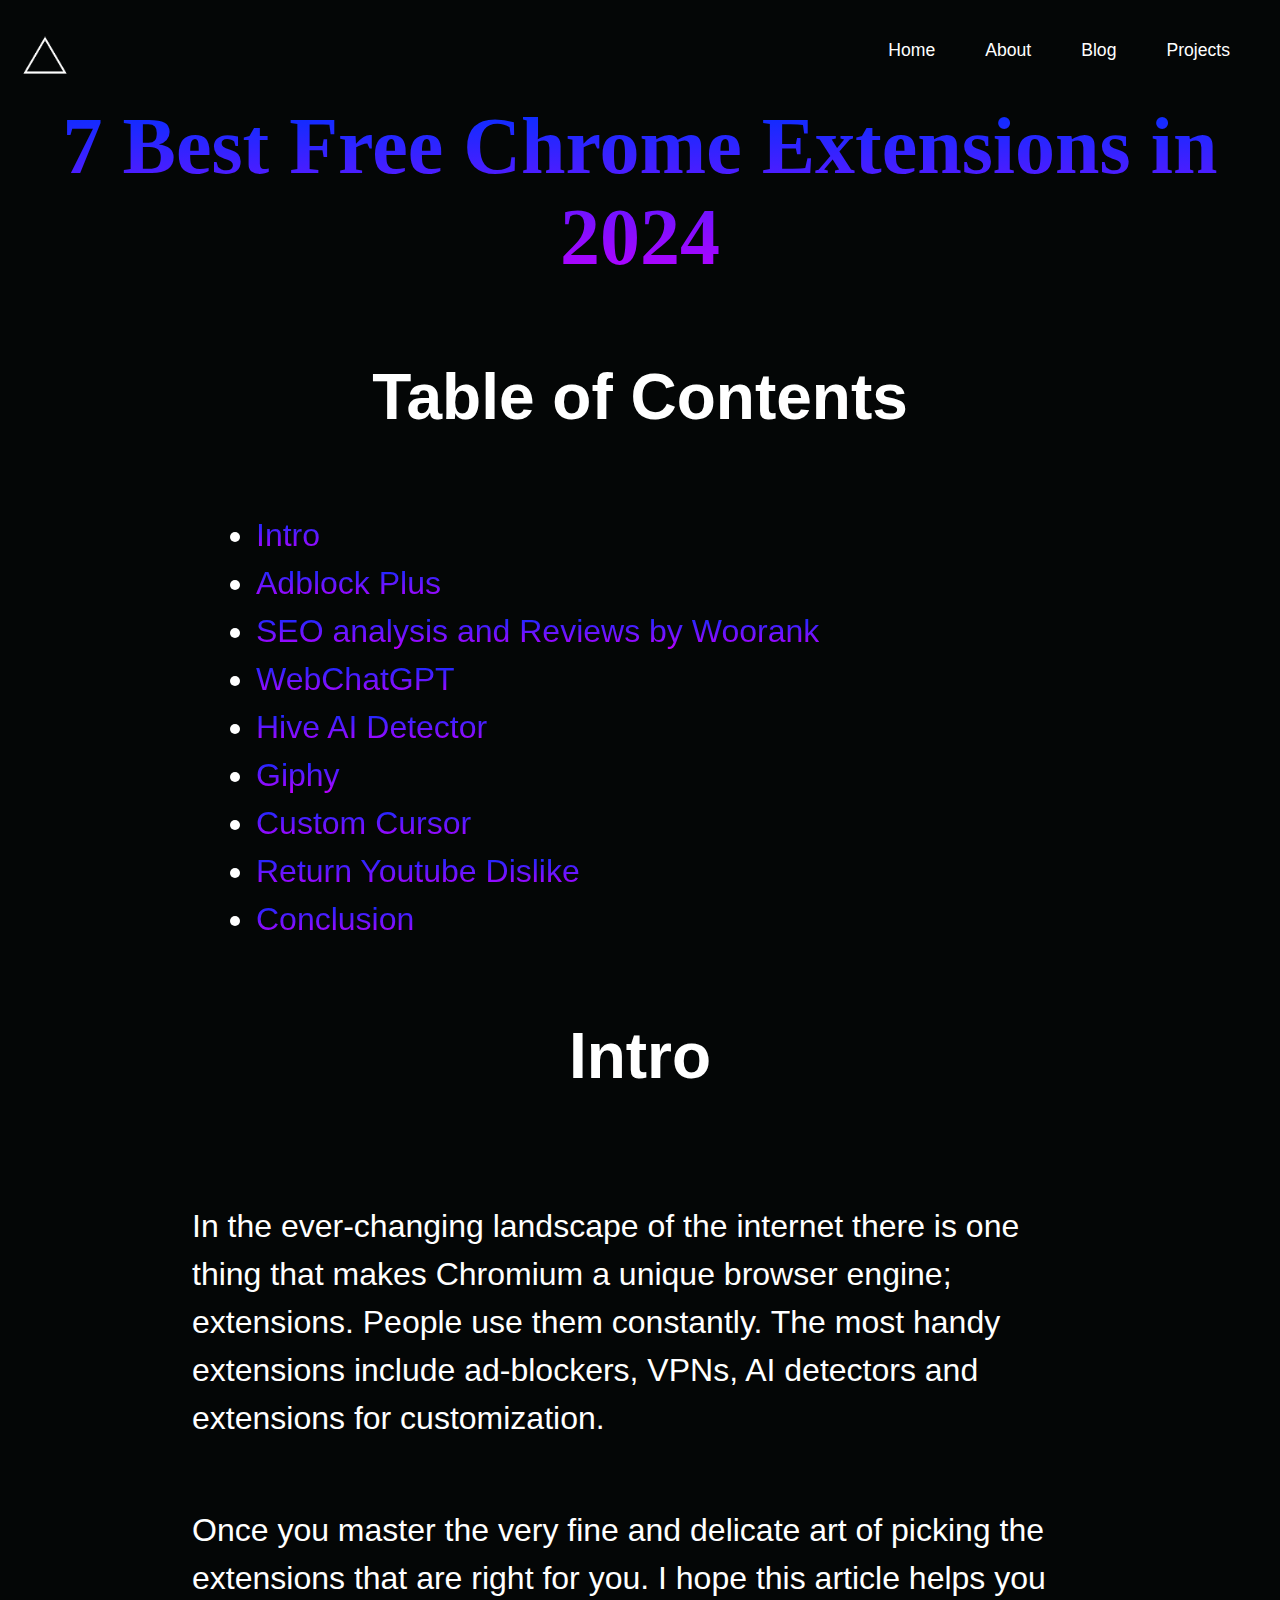
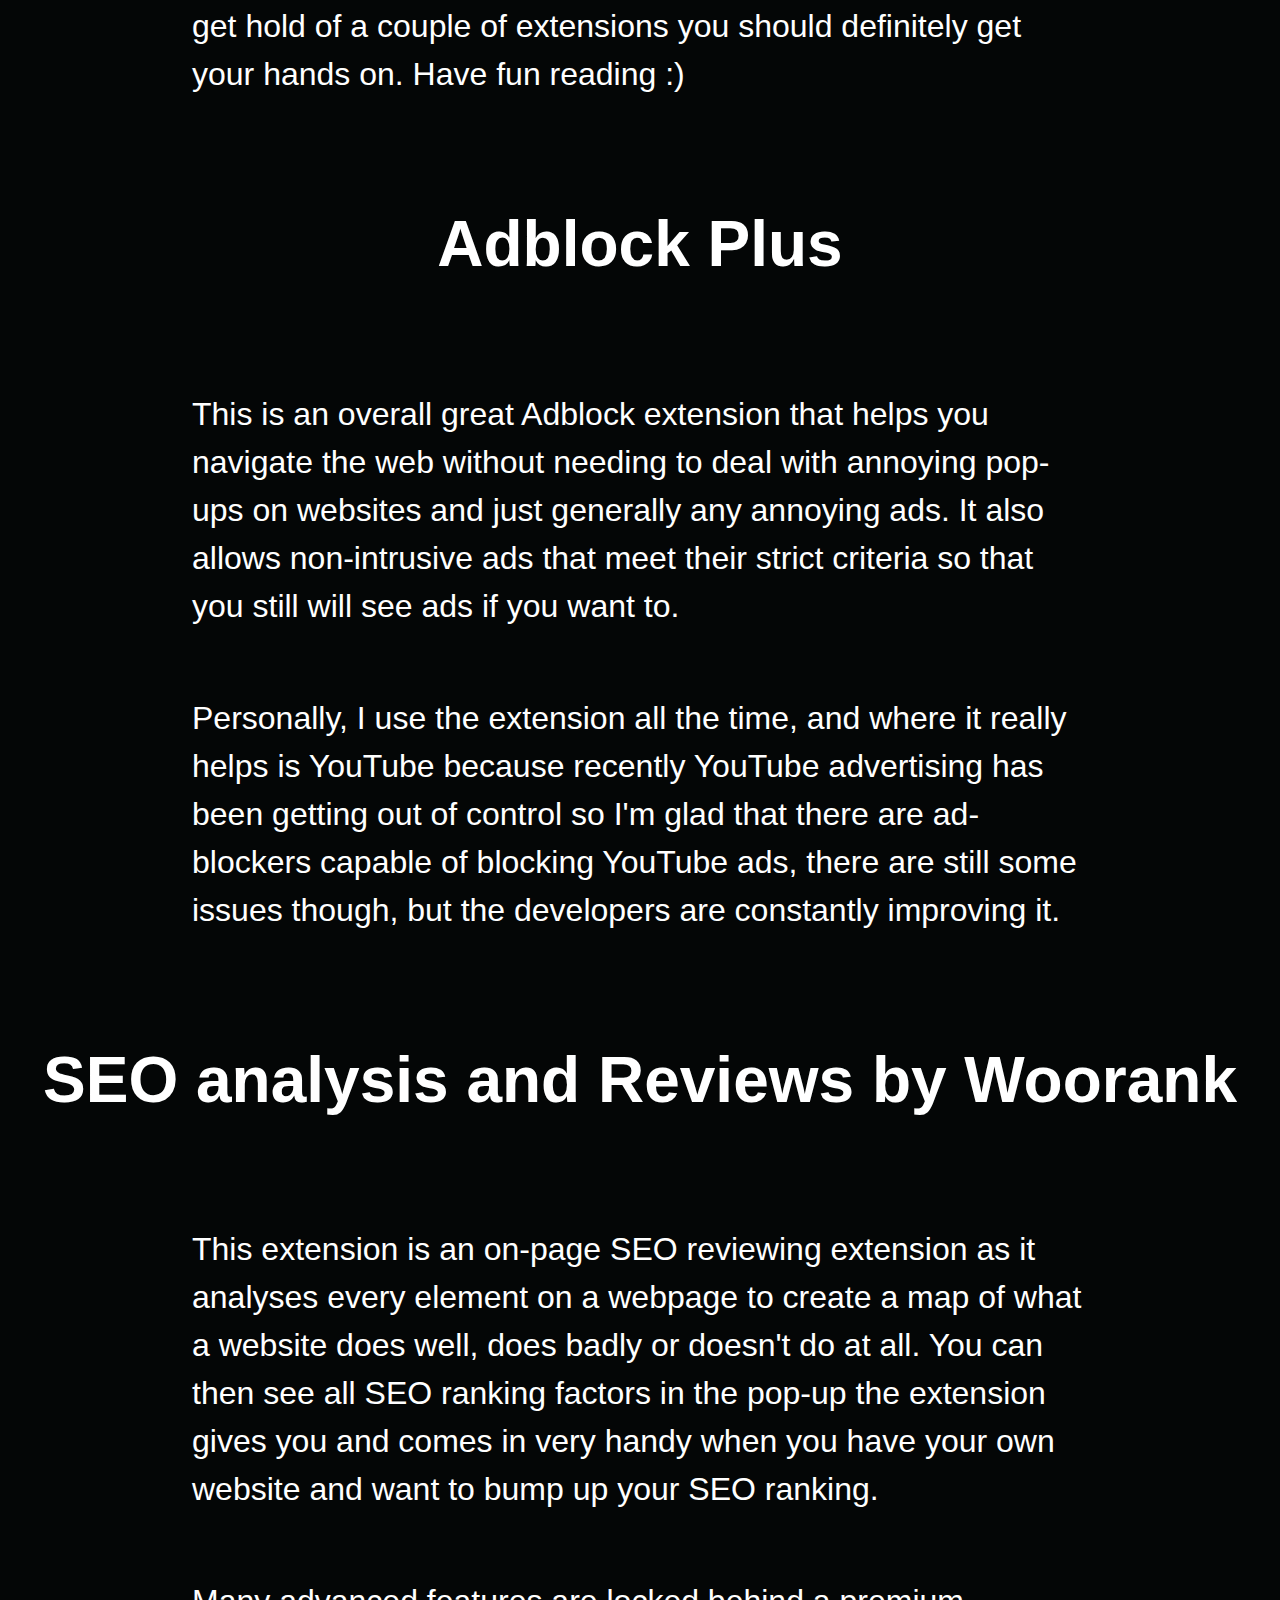
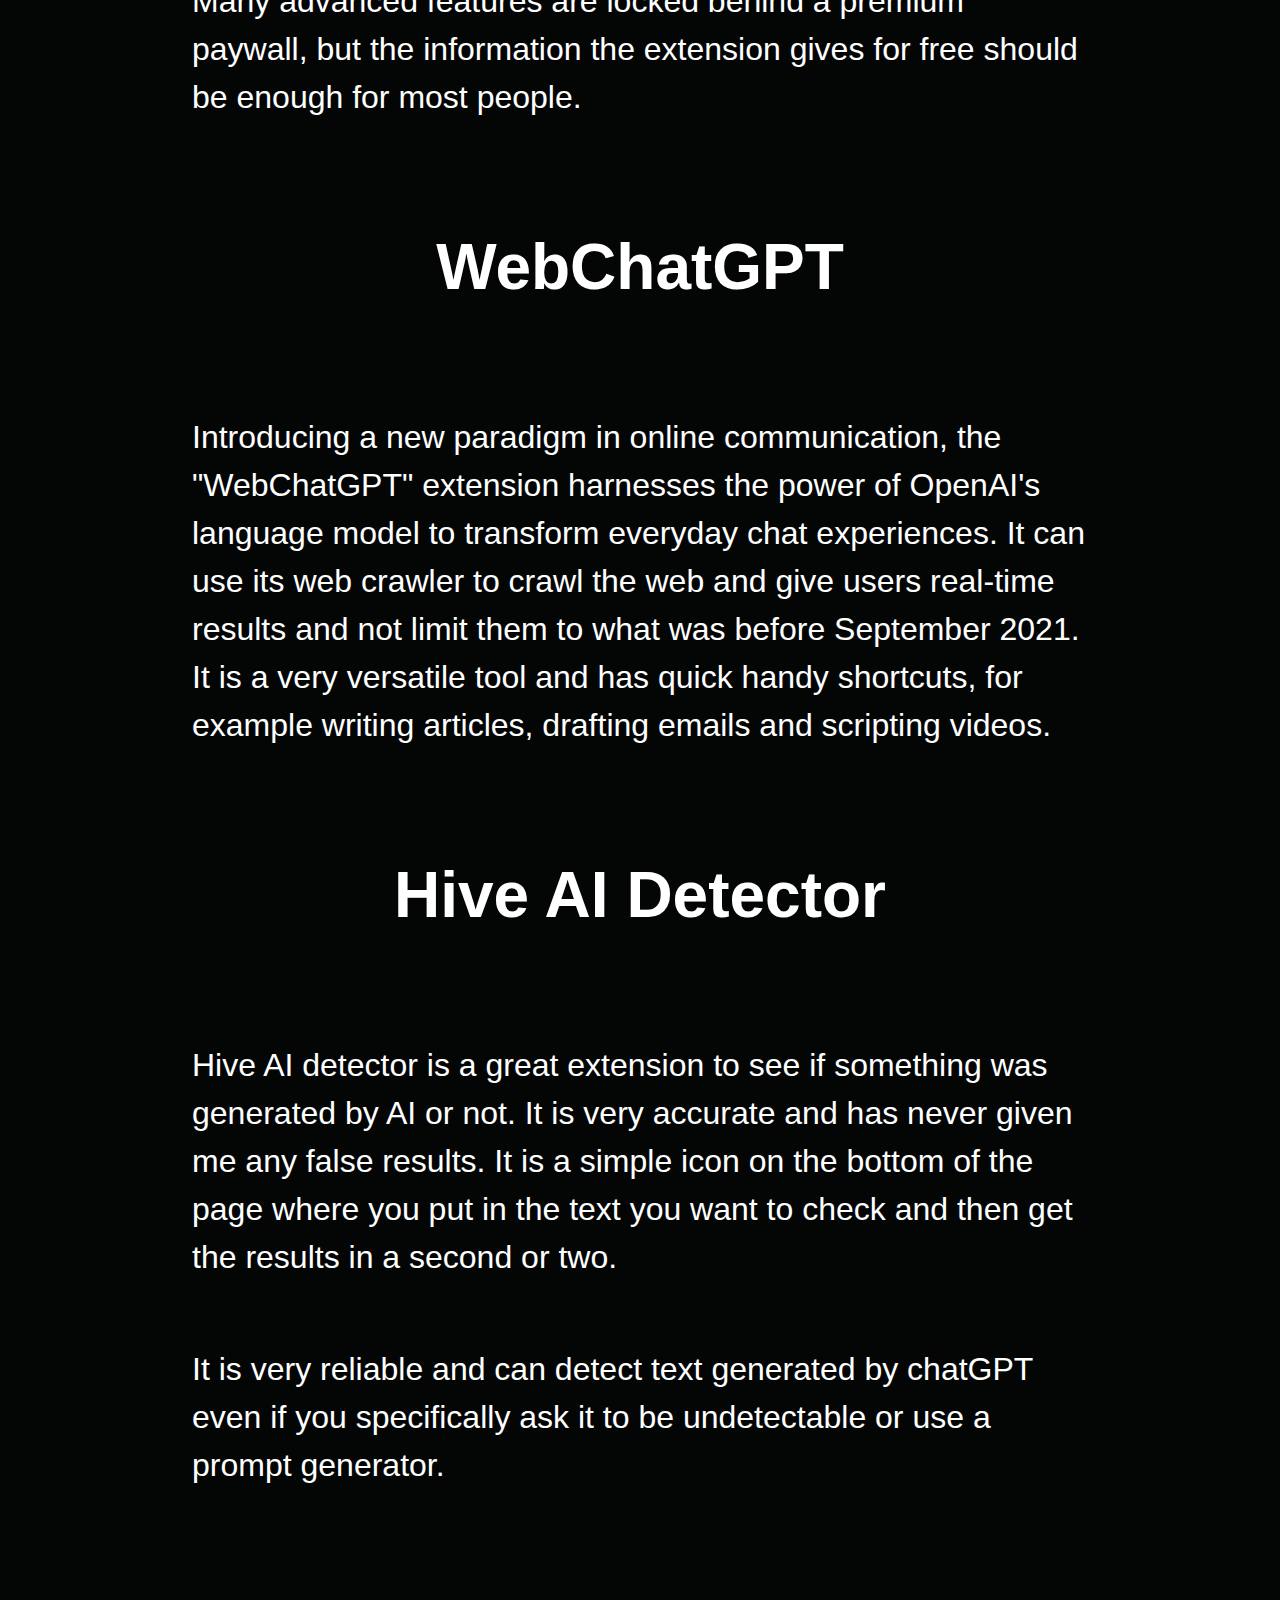
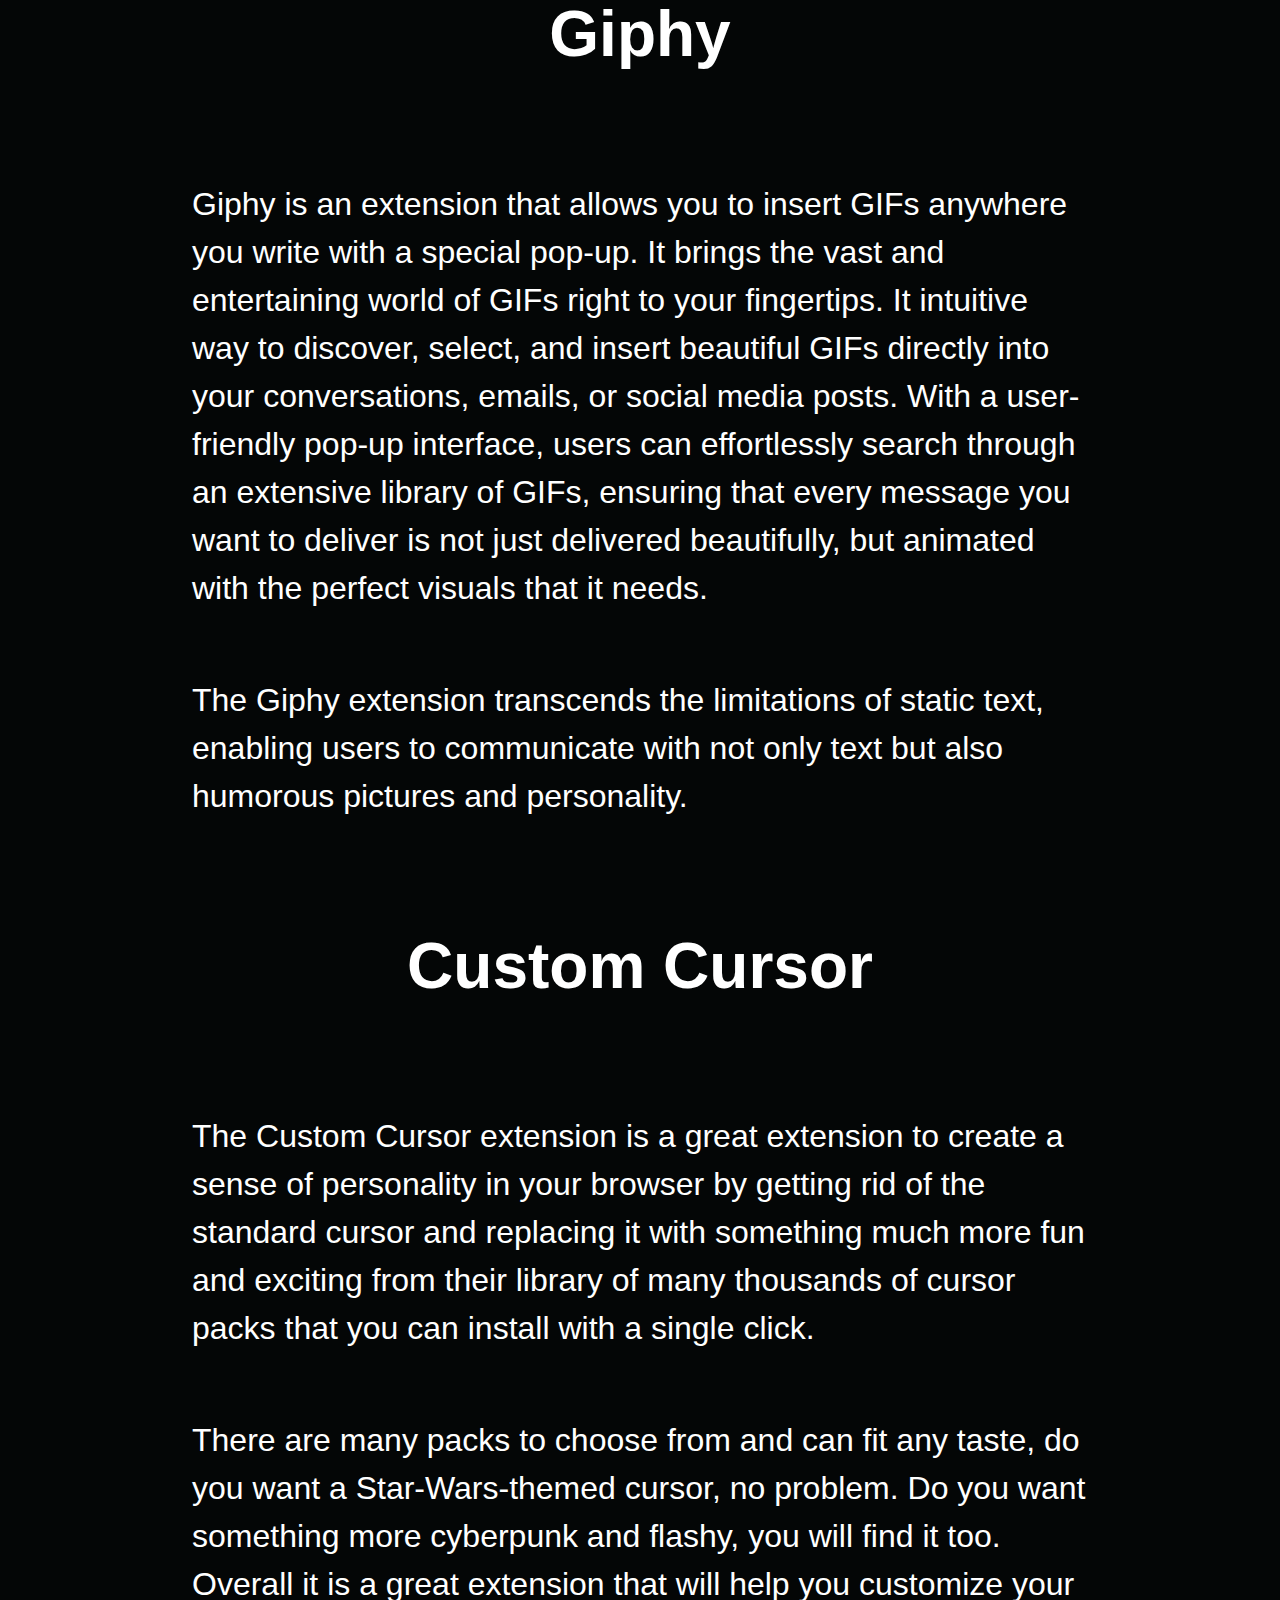
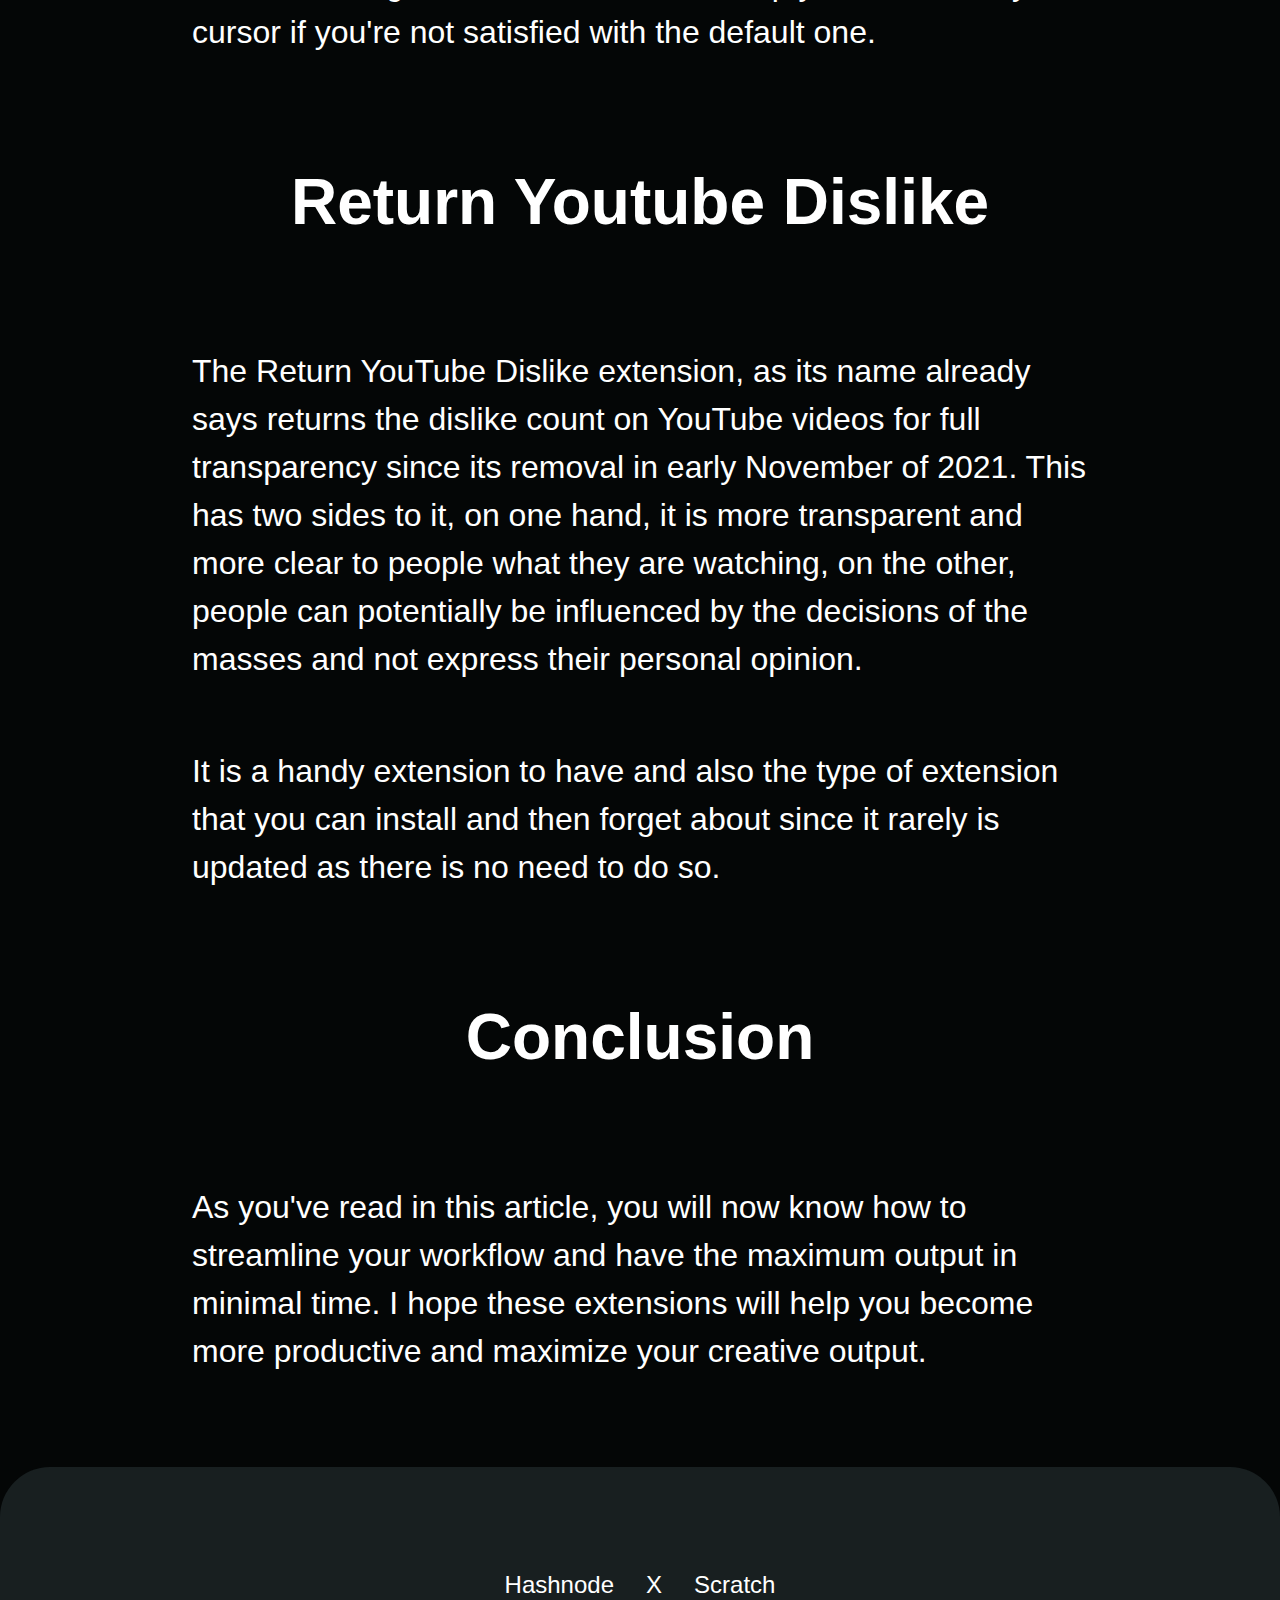
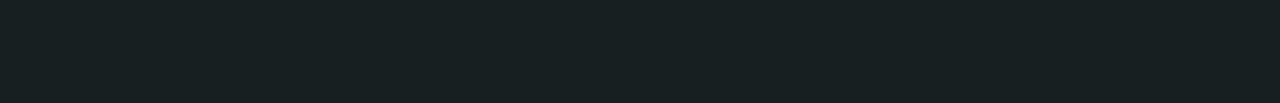
==== 7-best-extensions.html @ 51c05415 "blog post" ====
<!DOCTYPE html>
<html lang="en">

<head>

    <meta charset="UTF-8">
    <meta http-equiv="X-UA-Compatible" content="IE=edge">
    <meta name="viewport" content="width=device-width, initial-scale=1.0">
    <meta name="description" content="A compilation of the most needed Chrome extensions out there">
    <meta name="keywords" content=" Chrome extension, Chrome browser extensions, best browser extensions, top browser extensions">
    <link rel="stylesheet" href="style.css">
    <title>Alteca.xyz - 7 Best Free Chrome Extensions in 2024</title>
</head>

<body>
    <header>
        <nav>

            <div class="flex" id="nav">
                <div id="logo">
                    <a href="index.html"><img src="Page-Images/BeFunky-design-removebg-preview.png" alt="Logo"
                            class="logo"></a>
                </div>
                <div id="desktop-links">
                    <ul>
                        <li><a href="index.html">Home</a></li>
                        <li><a href="about.html">About</a></li>
                        <li><a href="blog.html">Blog</a></li>
                        <li><a href="Projects.html">Projects</a></li>
                    </ul>
                </div>
                <div id="mobile-links">
                    <ul>
                        <li><a href="index.html">Home</a></li>
                        <li><a href="about.html">About</a></li>
                        <li><a href="blog.html">Blog</a></li>
                        <li><a href="Projects.html">Projects</a></li>
                    </ul>
                </div>

                <div id="sandwich">
                    <a href="javascript:void(0);" onclick="toggleSandwichMenu()">
                        <img src="Images/menu.svg" alt="hamburger-menu" width="24px"></a>
                </div>
            </div>

        </nav>
    </header>
    <div class="blog">
        <h1>7 Best Free Chrome Extensions in 2024</h1>
        <h2>Table of Contents</h2>
        <li><a href="#intro">Intro</a></li>
        <li><a href="#adblock">Adblock Plus</a></li>
        <li><a href="#seo">SEO analysis and Reviews by Woorank</a></li>
        <li><a href="#webchatGPT">WebChatGPT</a></li>
        <li><a href="#ai-detector">Hive AI Detector</a></li>
        <li><a href="#giphy">Giphy</a></li>
        <li><a href="#custom-cursor">Custom Cursor</a></li>
        <li><a href="#youtube-dislike">Return Youtube Dislike</a></li>
        <li><a href="#conclusion">Conclusion</a></li>
        <h2 id="intro">Intro</h2>
        <p>In the ever-changing landscape of the internet there is one thing that makes Chromium a unique browser
            engine; extensions. People use them constantly. The most handy extensions include ad-blockers, VPNs, AI
            detectors and extensions for customization.

        </p>
        <p>Once you master the very fine and delicate art of picking the extensions that are right for you. I hope this
            article helps you get hold of a couple of extensions you should definitely get your hands on. Have fun
            reading :) </p>
        <h2 id="adblock">Adblock Plus</h2>
        <p>This is an overall great Adblock extension that helps you navigate the web without needing to deal with
            annoying pop-ups on websites and just generally any annoying ads. It also allows non-intrusive ads that meet
            their strict criteria so that you still will see ads if you want to.</p>
        <p>Personally, I use the extension all the time, and where it really helps is YouTube because recently YouTube
            advertising has been getting out of control so I'm glad that there are ad-blockers capable of blocking
            YouTube ads, there are still some issues though, but the developers are constantly improving it.</p>
        <h2 id="seo">SEO analysis and Reviews by Woorank</h2>
        <p>This extension is an on-page SEO reviewing extension as it analyses every element on a webpage to create a
            map of what a website does well, does badly or doesn't do at all. You can then see all SEO ranking factors
            in the pop-up the extension gives you and comes in very handy when you have your own website and want to
            bump up your SEO ranking.</p>
        <p>Many advanced features are locked behind a premium paywall, but the information the extension gives for free
            should be enough for most people.</p>
        <h2 id="webchatGPT">WebChatGPT</h2>
        <p>Introducing a new paradigm in online communication, the "WebChatGPT" extension harnesses the power of
            OpenAI's language model to transform everyday chat experiences. It can use its web crawler to crawl the web
            and give users real-time results and not limit them to what was before September 2021. It is a very
            versatile tool and has quick handy shortcuts, for example writing articles, drafting emails and scripting
            videos.

        </p>
        <h2 id="ai-detector">Hive AI Detector</h2>
        <p>Hive AI detector is a great extension to see if something was generated by AI or not. It is very accurate and
            has never given me any false results. It is a simple icon on the bottom of the page where you put in the
            text you want to check and then get the results in a second or two.</p>
        <p>It is very reliable and can detect text generated by chatGPT even if you specifically ask it to be
            undetectable or use a prompt generator.

        </p>
        <h2 id="giphy">Giphy</h2>
        <p>Giphy is an extension that allows you to insert GIFs anywhere you write with a special pop-up. It brings the
            vast and entertaining world of GIFs right to your fingertips. It intuitive way to discover, select, and
            insert beautiful GIFs directly into your conversations, emails, or social media posts. With a user-friendly
            pop-up interface, users can effortlessly search through an extensive library of GIFs, ensuring that every
            message you want to deliver is not just delivered beautifully, but animated with the perfect visuals that it
            needs.</p>
        <p>The Giphy extension transcends the limitations of static text, enabling users to communicate with not only
            text but also humorous pictures and personality.</p>
        <h2 id="custom-cursor">Custom Cursor</h2>
        <p>The Custom Cursor extension is a great extension to create a sense of personality in your browser by getting
            rid of the standard cursor and replacing it with something much more fun and exciting from their library of
            many thousands of cursor packs that you can install with a single click.</p>
        <p>There are many packs to choose from and can fit any taste, do you want a Star-Wars-themed cursor, no problem.
            Do you want something more cyberpunk and flashy, you will find it too. Overall it is a great extension that
            will help you customize your cursor if you're not satisfied with the default one.

        </p>
        <h2 id="youtube-dislike">Return Youtube Dislike</h2>
        <p>The Return YouTube Dislike extension, as its name already says returns the dislike count on YouTube videos
            for full transparency since its removal in early November of 2021. This has two sides to it, on one hand, it
            is more transparent and more clear to people what they are watching, on the other, people can potentially be
            influenced by the decisions of the masses and not express their personal opinion.</p>
        <p>It is a handy extension to have and also the type of extension that you can install and then forget about
            since it rarely is updated as there is no need to do so.

        </p>
        <h2 id="conclusion">Conclusion</h2>
        <p>As you've read in this article, you will now know how to streamline your workflow and have the maximum output
            in minimal time. I hope these extensions will help you become more productive and maximize your creative
            output.</p>
    </div>
    <footer>
        <div class="social">
            <a href="https://alteca.hashnode.dev/">
                <p>Hashnode</p>
            </a>
            <a href="https://x.com/@Alteca_xyz/">
                <p>X</p>
            </a>
            <a href="https://scratch.mit.edu/@Infinity-Creations/">
                <p>Scratch</p>
            </a>
        </div>

    </footer>
    <script src="script.js" async defer></script>

</body>

</html>
---- style.css ----
/* reset */
 @import url('Mokoto-Demo.ttf');
 * {
   /* border: 1px solid red ; */
   min-width: none;
 }

 @media screen and (min-width: 768px) {
   #desktop-links ul {
         list-style-type: none;
          justify-content: space-evenly;
          flex-direction: row;
          display: flex;
          gap: 50px;
          padding: 40px 50px;
       }
       #mobile-links {
         display: none;
       }
       #sandwich {
         display: none;
      }
   }
  

@media screen and (max-width: 767px) {
   #desktop-links { 
      display: none; 
   }
   #mobile-links {
      display: none;
    }
   #sandwich {
      display: flex;
   }
  
  
}
 * {
    padding: 0;
    margin: 0;
    font-family: 'Montserrat', sans-serif;
    
 }

 body {
    background: #040606;
 }

 /* navbar nav */
#nav {
   display: flex;
   justify-content: space-between;
}

 #mobile-links ul li  a {
   padding: 0 0;
 }
 nav ul li a {
    text-decoration: none;
    color: white;
    
    transition: all ease-in-out 200ms;
    font-size: 1.1rem;
 }

 nav ul li a:hover {
    color: #0030ff;
 }

 .logo {
    width: 50px;
    height: 50px;
    padding-left: 20px;
    padding-top: 30px;
    display: flex;
    justify-self: flex-start;
 }

 #logoflex {
   display: flex;
    justify-self: flex-start;
 }

 /* Cta Header */
 #homeheader {
   
   padding-bottom: 5em;
 }


 
 #cta h1 {
    font-size: 4rem;
    background: -webkit-linear-gradient(#0030ff, #bc00ff);
    -webkit-background-clip: text;
    -webkit-text-fill-color: transparent;
    font-weight: 700;
    text-align: center;
    font-family:'Mokoto';
 }

 h4 {
    color: #fff;
    font-size: 1.5rem;
    font-weight: 400;
    padding: 1em 0;
 }

 #cta {
    /* padding: 4em 3em; */
    flex: 1 1 600px;
    padding:3em 2em ;
 }

 #ctabtn {
    background: linear-gradient(142deg, rgba(0, 48, 255, 1) 0%, rgba(188, 0, 255, 1) 100%);
    border: none;
    padding: 1em 1.4em;
    font-size: 1.5rem;
    color: #fff;
    margin-left: 6em;
    border-radius: 50px;
    transition: ease-in-out 300ms;
 }

 #ctabtn:hover {
    color: #000;
    background: #fff;
    transform: translateY(-1rem);
 }

 .trans {
    background: linear-gradient(0deg, rgba(0, 0, 0, 1) 0%, rgba(0, 212, 255, 0) 100%);

 }

 .trans h2 {
    padding: 0;
 }

 #stack {
    margin-right: 3em;
   max-width: 400px;
   min-width: 250px;
    flex: 1 1 250px;
    padding-bottom: 3em;
    

 }

 #flexheader {
    display: flex;
    flex-wrap: wrap;
    padding: 6em 0;
    
 }

 /* main */
 main {
    background-color: black;
 }

 main h2 {
    color: #fff;
    font-size: 3.5rem;
    font-weight: 700;
    text-align: center;
    padding: 1.2em 0;

 }

 h3 {
    color: white;
    font-size: 3rem;
    font-weight: 700;
    text-align: center;

 }

 p {
    color: #fff;
    font-size: 1.5rem;
    font-weight: 400;
    padding: 1em 0;
    text-align: center;
 }

 #home section {
    padding: 50px 50px;
    margin: 40px;
    border-radius: 25px;
 }
 #home p {
   font-size: 1.2rem;
 }
p a {
   background: -webkit-linear-gradient(#0030ff, #bc00ff);
   -webkit-background-clip: text;
   -webkit-text-fill-color: transparent;
   font-size: 1.7rem;
}
 section {
    padding: 2em 0;
    background: #181F20;
    padding: 50px 50px;
    margin: 40px;
    border-radius: 25px;


 }
 .cont {
   display: flex;
   justify-content: center;
 }
 

 /* .post h3 {
    transition: all 3000ms ease-in-out;
 } */
 h1 {
    font-size: 5rem;
    font-family: 'Mokoto';
    background: -webkit-linear-gradient(#0030ff, #bc00ff);
    -webkit-background-clip: text;
    -webkit-text-fill-color: transparent;
    
    font-weight: 700;
    text-align: center;
 }

 h2 {
    font-size: 4rem;
    color: #fff;
    font-weight: 700;
    text-align: center;
    padding: 1.2em 0;
 }

 .post h3 {
    transition: all 300ms ease-in-out;
    font-size: 2.3rem;
 }
 .post a {
   text-decoration: none;
 }

 .post h3:hover {
    color: #0030ff;
 }

 .post {
    padding: 2em 0;
 }

 .desc {
    color: white;
    text-align: center;
    font-size: 1.5rem;
 }

 .readmore {

    background: linear-gradient(142deg, rgba(0, 48, 255, 1) 0%, rgba(188, 0, 255, 1) 100%);
    border: none;
    padding: 1em 1.4em;
    justify-self: center;
    font-size: 1.5rem;
    color: #fff;
    border-radius: 50px;
    transition: ease-in-out 300ms;

 }

 .readmore:hover {
    color: #000;
    background: #fff;
    transform: translateY(-1rem);
 }

 /* Blog post */
 .date {
    color: #fff;
    font-size: 1rem;
    text-align: center;
    padding-top: 2em;
 }

 /* Blog post */
.blog h3 {
   margin:20px 0 ;
}
 .blog pre {
   background-color: rgb(60, 60, 60);
   padding: 5rem 0;
   border-radius: 3rem;
}
.blog pre code {
   color: white;
   font-size: 2.5rem;
   margin-left: 3em;

}
 .blog p {
   font-size: 2rem;
   color: #fff;
   line-height: 1.5;
   text-align: left;
   margin-left: 15%;
   margin-right: 15%;
 }


.blog li {
   font-size: 2rem;
   color: #fff;
   line-height: 1.5;
   text-align: left;
   margin-left: 20%;
   margin-right: 20%;
 }
 .blog h4 {
   font-size: 2.9rem;
   color: #fff;
   font-weight: 700;
   text-align: center;
 }
 .blog img {
   max-width: 800px;
   width: 80%;
   display: flex;
   justify-content: center;
   border-radius: 30px;
   margin-left: auto;
   margin-right: auto;
 }
 .blog a {
   background: -webkit-linear-gradient(#0030ff, #bc00ff);
    -webkit-background-clip: text;
    -webkit-text-fill-color: transparent;
    text-decoration: underline;
 }

/* Footer */
footer{
   margin-top: 60px;
   padding-top: 5em;
   padding-bottom: 5em;
   background-color: #181F20;
   border-radius: 50px 50px 0 0;
}
footer .social {
   justify-content: center;
   gap: 2em;
   display: flex;
}
footer .social a {
   text-decoration: none;

}
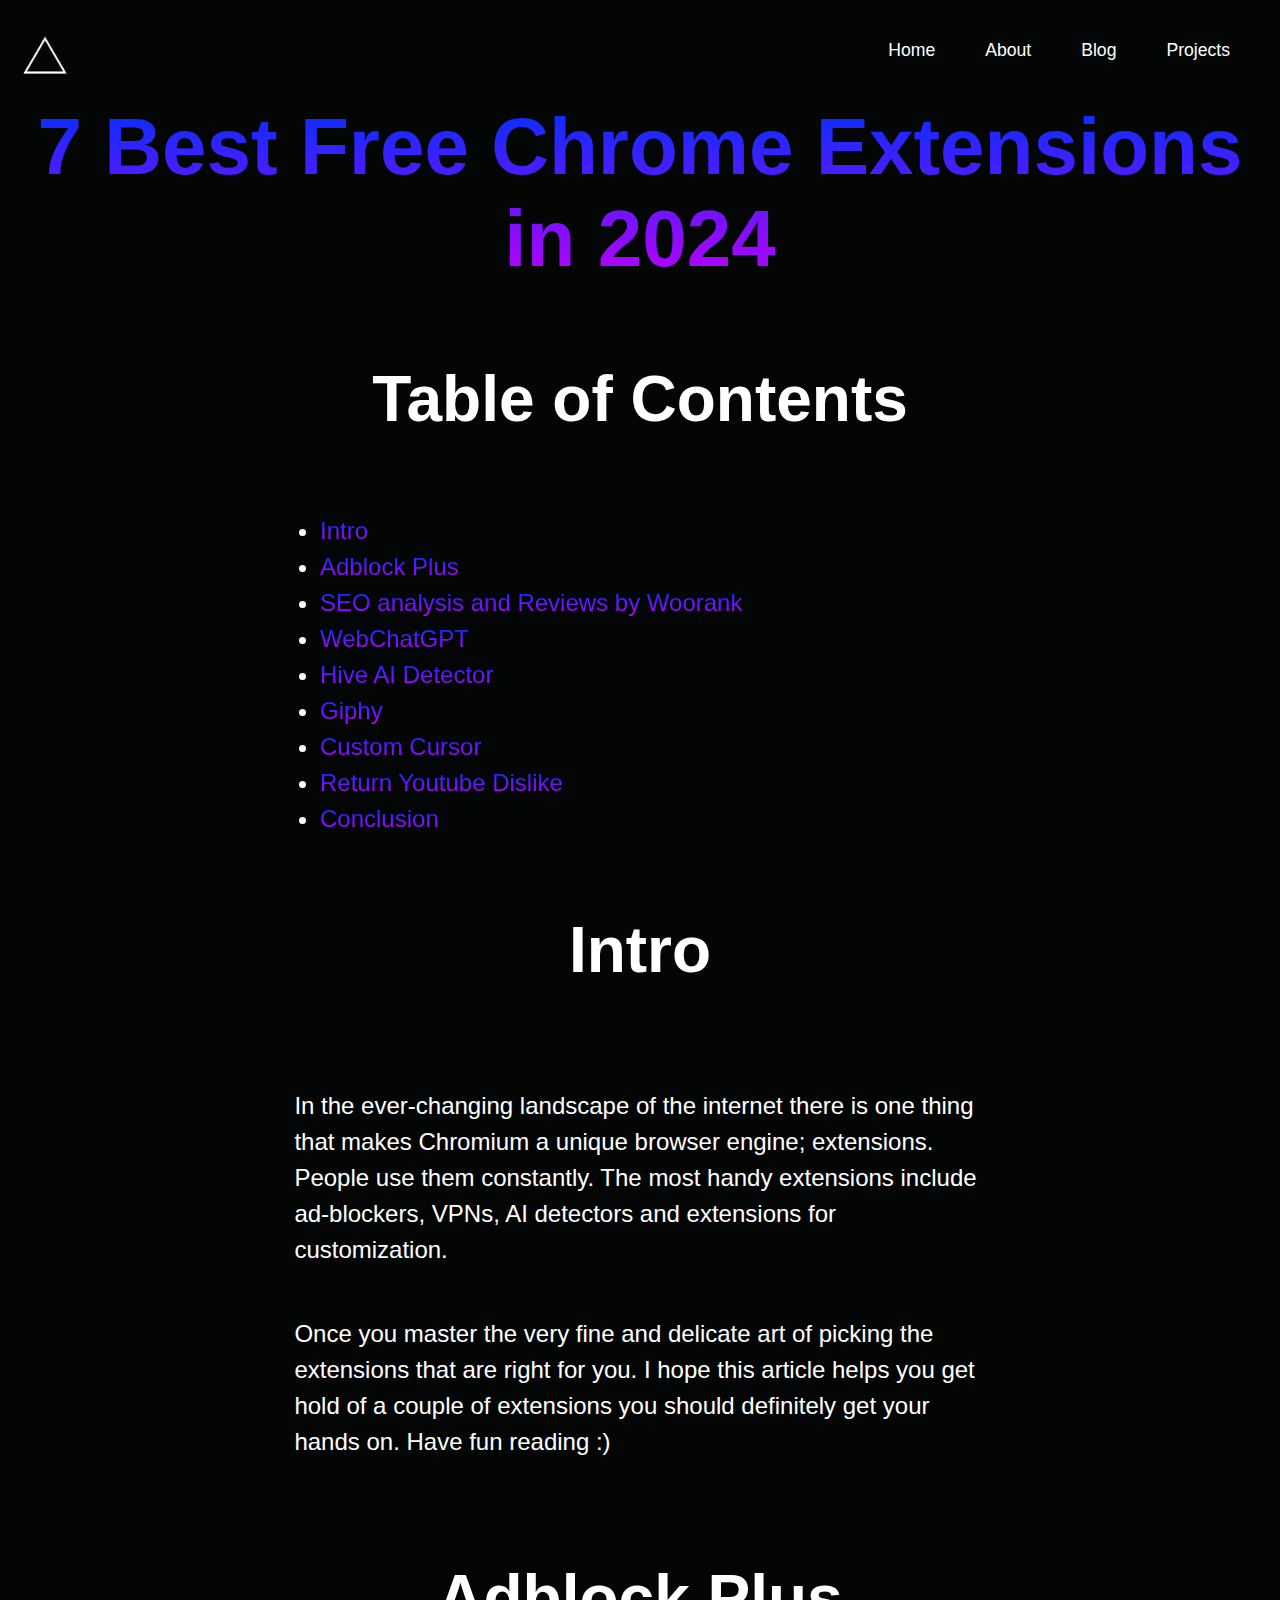
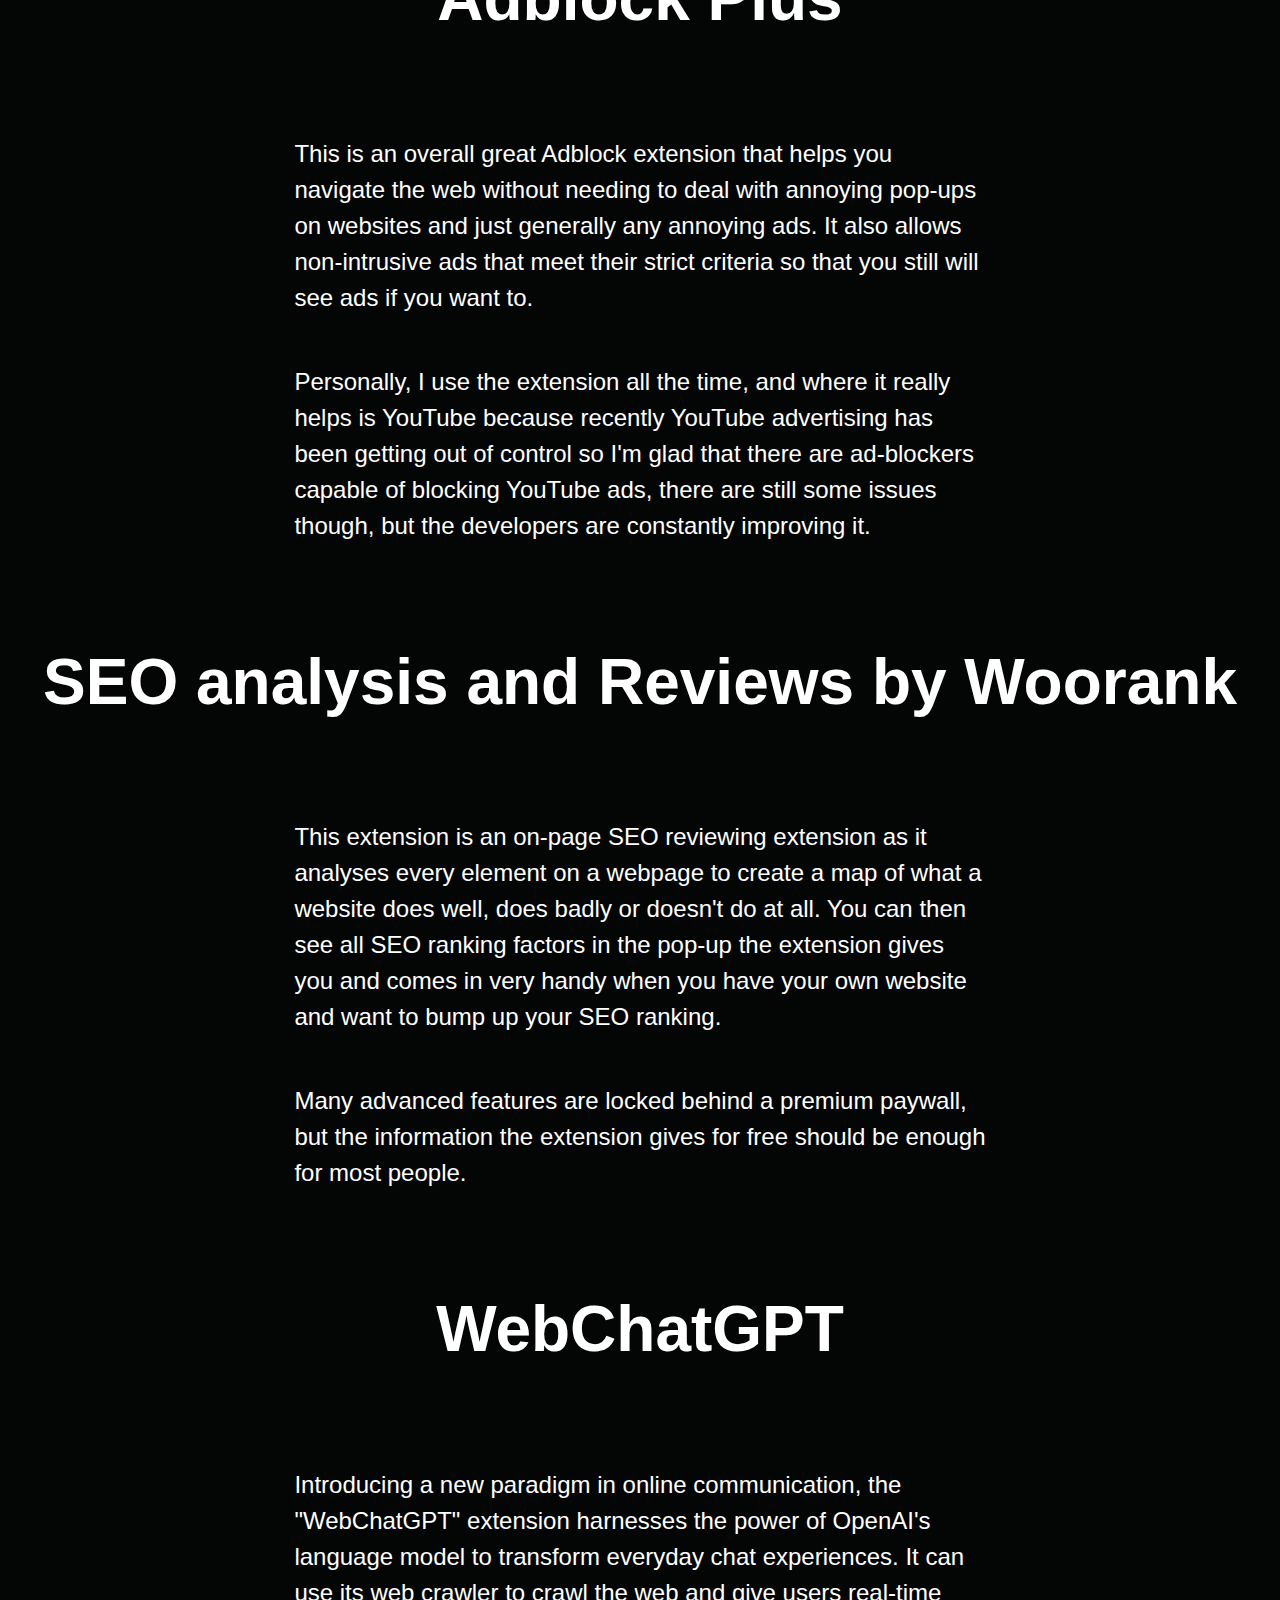
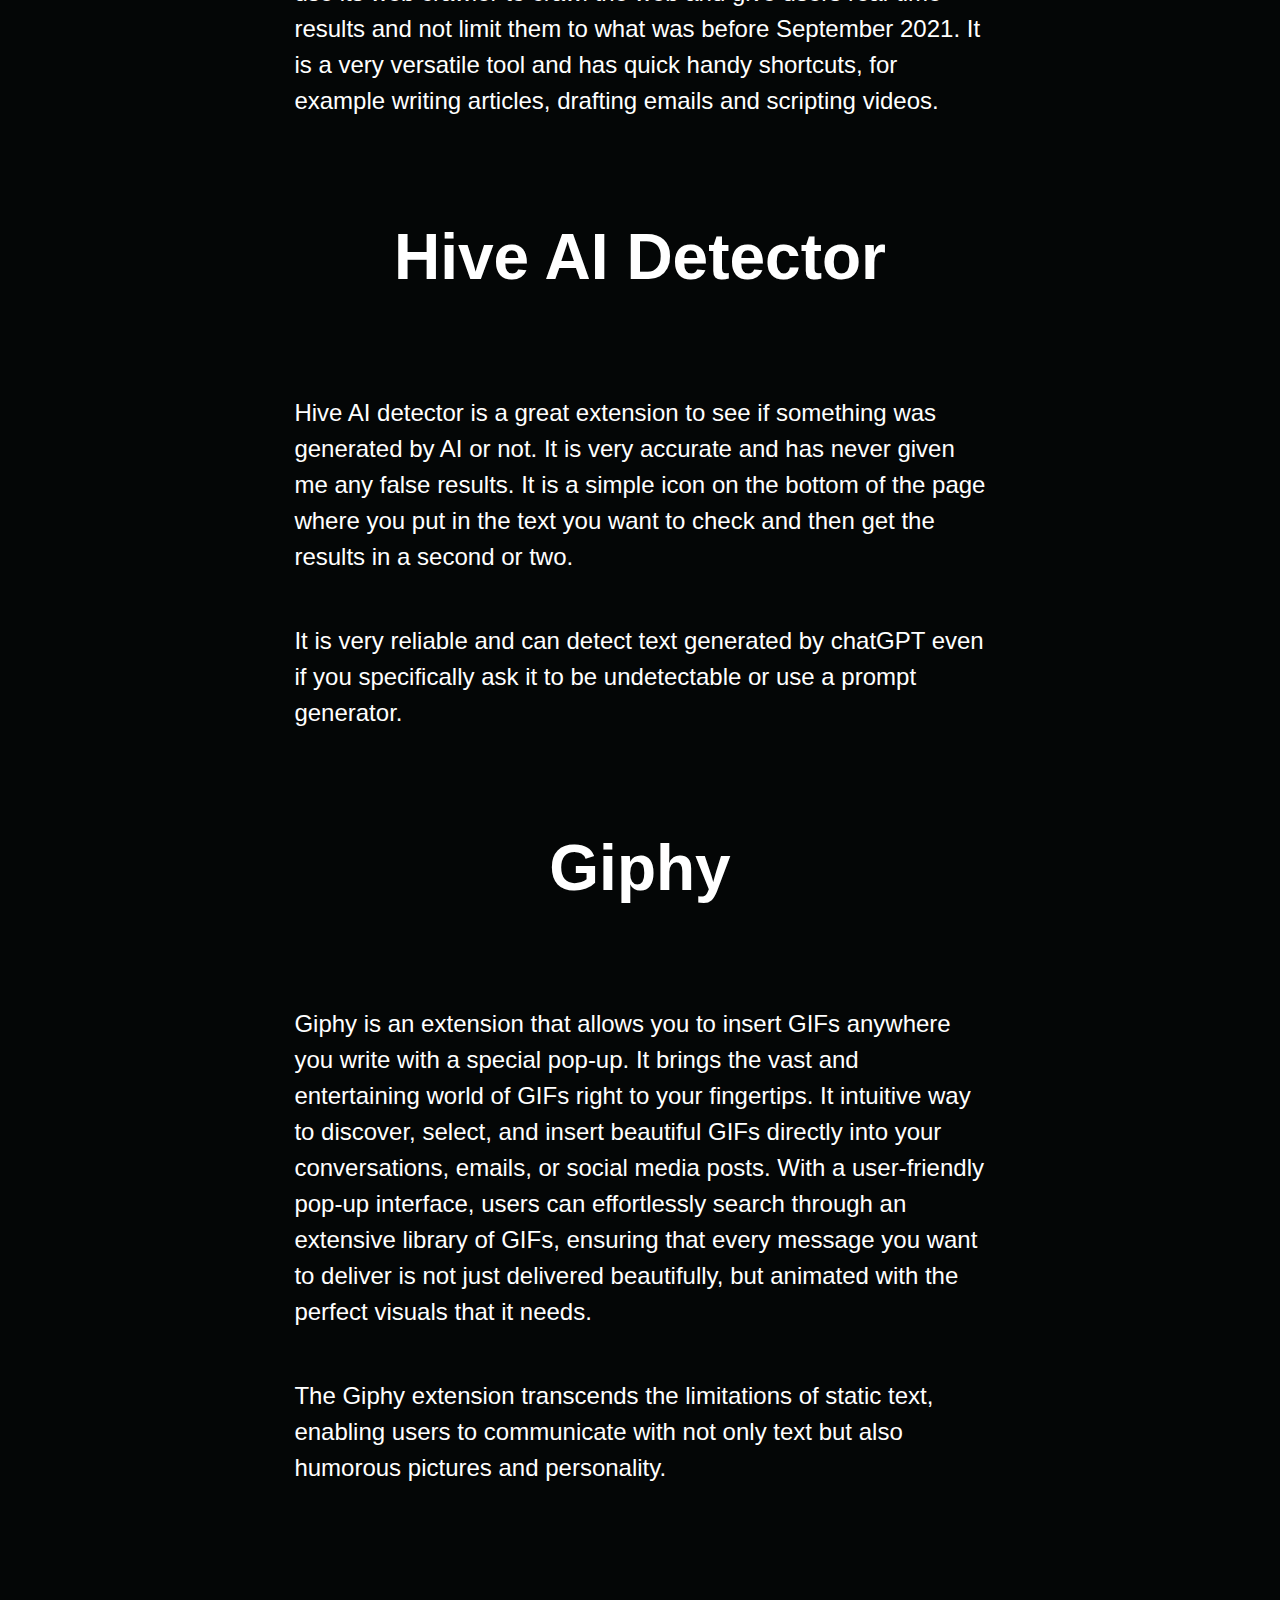
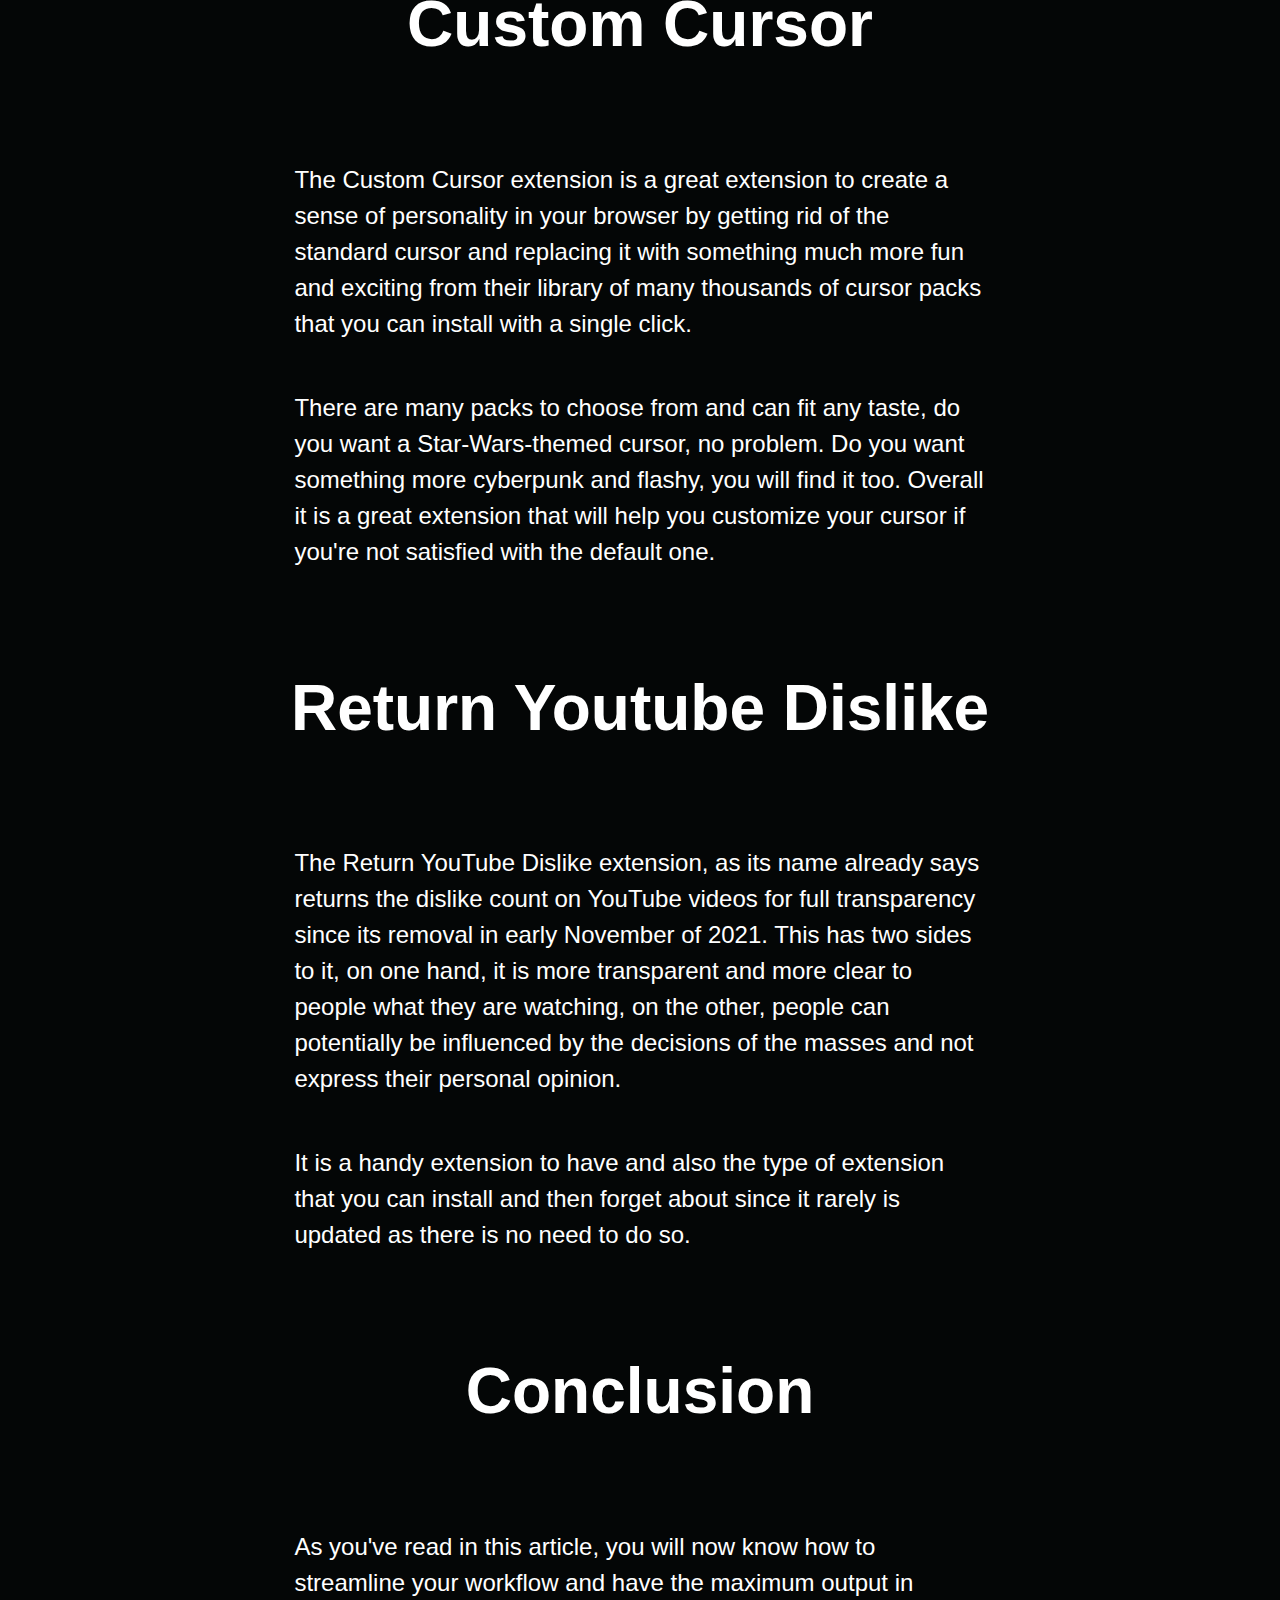
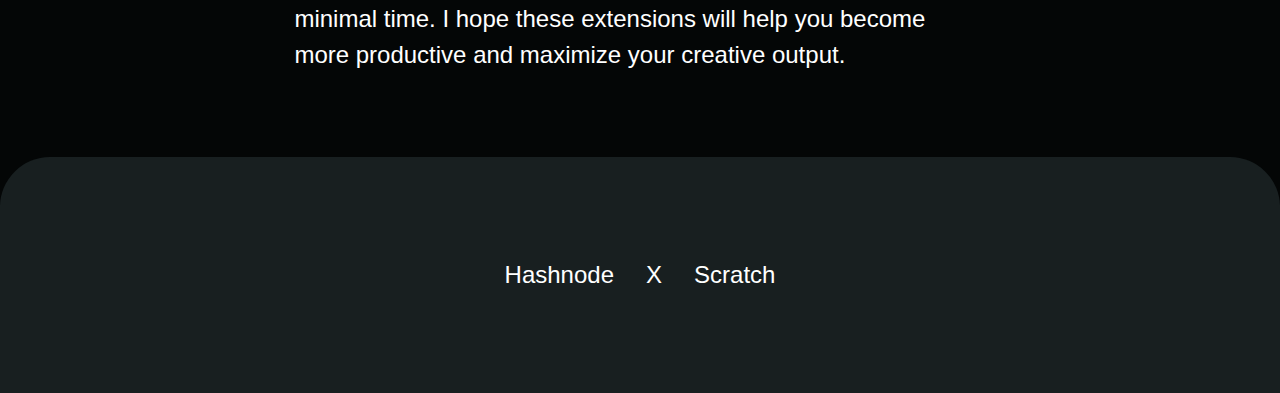
==== commit 21a3716c: "l;asdf" ====
--- a/7-best-extensions.html
+++ b/7-best-extensions.html
@@ -2,6 +2,16 @@
 <html lang="en">
 
 <head>
+    <script type="text/javascript">
+        (function(window, document, dataLayerName, id) {
+        window[dataLayerName]=window[dataLayerName]||[],window[dataLayerName].push({start:(new Date).getTime(),event:"stg.start"});var scripts=document.getElementsByTagName('script')[0],tags=document.createElement('script');
+        function stgCreateCookie(a,b,c){var d="";if(c){var e=new Date;e.setTime(e.getTime()+24*c*60*60*1e3),d="; expires="+e.toUTCString();f="; SameSite=Strict"}document.cookie=a+"="+b+d+f+"; path=/"}
+        var isStgDebug=(window.location.href.match("stg_debug")||document.cookie.match("stg_debug"))&&!window.location.href.match("stg_disable_debug");stgCreateCookie("stg_debug",isStgDebug?1:"",isStgDebug?14:-1);
+        var qP=[];dataLayerName!=="dataLayer"&&qP.push("data_layer_name="+dataLayerName),isStgDebug&&qP.push("stg_debug");var qPString=qP.length>0?("?"+qP.join("&")):"";
+        tags.async=!0,tags.src="https://altecaxyz.containers.piwik.pro/"+id+".js"+qPString,scripts.parentNode.insertBefore(tags,scripts);
+        !function(a,n,i){a[n]=a[n]||{};for(var c=0;c<i.length;c++)!function(i){a[n][i]=a[n][i]||{},a[n][i].api=a[n][i].api||function(){var a=[].slice.call(arguments,0);"string"==typeof a[0]&&window[dataLayerName].push({event:n+"."+i+":"+a[0],parameters:[].slice.call(arguments,1)})}}(i[c])}(window,"ppms",["tm","cm"]);
+        })(window, document, 'dataLayer', 'c26d47e1-ca2a-46c6-b5e0-0b4007d3f945');
+        </script>
 
     <meta charset="UTF-8">
     <meta http-equiv="X-UA-Compatible" content="IE=edge">
@@ -9,6 +19,7 @@
     <meta name="description" content="A compilation of the most needed Chrome extensions out there">
     <meta name="keywords" content=" Chrome extension, Chrome browser extensions, best browser extensions, top browser extensions">
     <link rel="stylesheet" href="style.css">
+    <link rel="shortcut icon" href="favicon.ico" type="image/x-icon">
     <title>Alteca.xyz - 7 Best Free Chrome Extensions in 2024</title>
 </head>
 
@@ -137,7 +148,7 @@
             <a href="https://x.com/@Alteca_xyz/">
                 <p>X</p>
             </a>
-            <a href="https://scratch.mit.edu/@Infinity-Creations/">
+            <a href="https://scratch.mit.edu/users/Infinity-creations/">
                 <p>Scratch</p>
             </a>
         </div>
--- a/style.css
+++ b/style.css
@@ -33,7 +33,10 @@
    #sandwich {
       display: flex;
    }
-  
+  .blog p {
+   margin-left: 10%;
+   margin-right: 10%;
+  }
   
 }
  * {
@@ -97,7 +100,7 @@
     -webkit-text-fill-color: transparent;
     font-weight: 700;
     text-align: center;
-    font-family:'Mokoto';
+    font-family:'Mokoto', 'Railway', sans-serif, Arial;
  }
 
  h4 {
@@ -198,7 +201,7 @@
    background: -webkit-linear-gradient(#0030ff, #bc00ff);
    -webkit-background-clip: text;
    -webkit-text-fill-color: transparent;
-   font-size: 1.7rem;
+   font-size: 1.5rem;
 }
  section {
     padding: 2em 0;
@@ -220,7 +223,7 @@
  } */
  h1 {
     font-size: 5rem;
-    font-family: 'Mokoto';
+    font-family: 'Mokoto', 'Railway', sans-serif, Arial;
     background: -webkit-linear-gradient(#0030ff, #bc00ff);
     -webkit-background-clip: text;
     -webkit-text-fill-color: transparent;
@@ -302,22 +305,24 @@
 
 }
  .blog p {
-   font-size: 2rem;
+   font-size: 1.5rem;
    color: #fff;
    line-height: 1.5;
    text-align: left;
-   margin-left: 15%;
-   margin-right: 15%;
- }
-
+   margin-left: 23%;
+   margin-right: 23%;
+ }
 
 .blog li {
-   font-size: 2rem;
+
+}
+.blog li {
+   font-size: 1.5rem;
    color: #fff;
    line-height: 1.5;
    text-align: left;
-   margin-left: 20%;
-   margin-right: 20%;
+   margin-left: 25%;
+   margin-right: 23%;
  }
  .blog h4 {
    font-size: 2.9rem;
